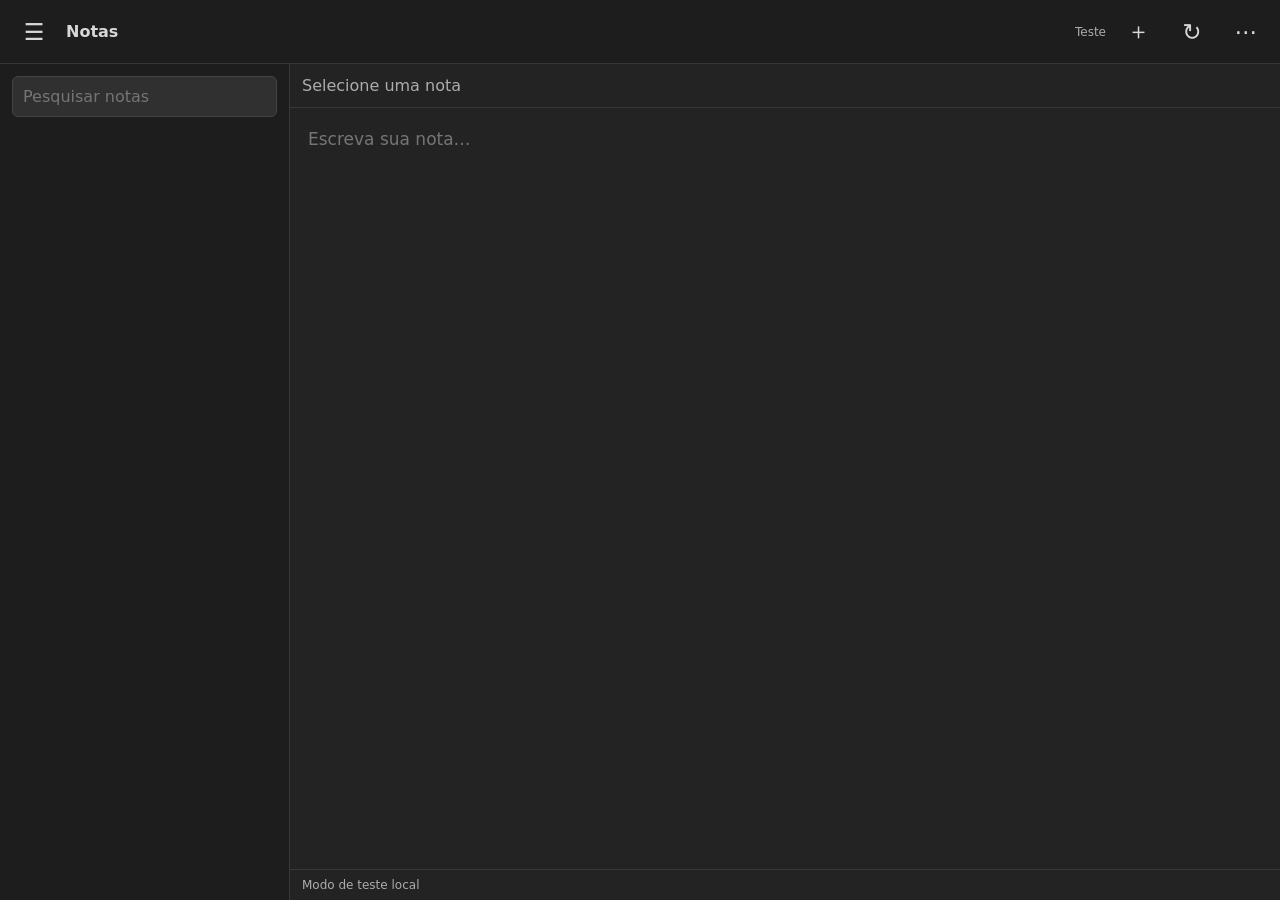
==== index.html @ 954658ea "Add files via upload" ====
<!doctype html><html lang="pt-BR"><head><meta charset="utf-8"><meta name="viewport" content="width=device-width,initial-scale=1,viewport-fit=cover"><meta name="theme-color" content="#232323"><meta name="apple-mobile-web-app-capable" content="yes"><link rel="manifest" href="manifest.webmanifest"><link rel="apple-touch-icon" href="icon-192.png"><link rel="stylesheet" href="style.css"><title>Notas</title></head><body><header><button id="back" aria-label="Lista de notas">☰</button><strong>Notas</strong><span id="mode">Teste</span><button id="new" aria-label="Nova nota">＋</button><button id="sync" aria-label="Sincronizar">↻</button><button id="menu" aria-label="Configurações">⋯</button></header><main><aside id="list"><input id="search" placeholder="Pesquisar notas" aria-label="Pesquisar notas"><div id="notes"></div></aside><section id="editor"><div id="title">Selecione uma nota</div><textarea id="text" aria-label="Texto da nota" placeholder="Escreva sua nota…" disabled></textarea><footer id="status" role="status">Modo de teste local</footer></section></main><dialog id="settings"><h2>Notas Simples Mobile</h2><p>O modo teste usa uma pasta separada no OneDrive. O modo real acessa as notas do Windows.</p><button id="login">Entrar com Microsoft</button><button id="real">Alternar teste / real</button><button id="logout">Sair da Microsoft</button><button id="close">Fechar</button><p>Não utilize dados de pacientes identificáveis. Os rascunhos ficam no armazenamento local do navegador.</p></dialog><script type="module" src="app.js"></script></body></html>
---- style.css ----
*{box-sizing:border-box}html,body{margin:0;height:100%;background:#232323;color:#d8d8d8;font:16px system-ui,sans-serif;color-scheme:dark}body{display:flex;flex-direction:column;padding-top:env(safe-area-inset-top);padding-bottom:env(safe-area-inset-bottom)}header{display:flex;align-items:center;gap:10px;background:#1d1d1d;padding:8px 12px;border-bottom:1px solid #373737}header strong{flex:1}button{font:inherit;color:inherit;background:#303030;border:0;border-radius:6px;min-height:44px;min-width:44px;padding:8px;cursor:pointer}header button{background:transparent;font-size:23px}#mode,footer{font-size:12px;color:#acacac}main{display:flex;flex:1;min-height:0}aside{width:290px;background:#1d1d1d;border-right:1px solid #373737;padding:12px;overflow:auto}input{background:#303030;border:1px solid #444;border-radius:6px;color:inherit;width:100%;padding:10px;font:inherit}#notes button{display:block;width:100%;text-align:left;background:transparent;border-bottom:1px solid #333;border-radius:0;padding:14px 8px;overflow:hidden;text-overflow:ellipsis;white-space:nowrap}#notes button.selected{background:#373737}small{display:block;color:#acacac;margin-top:5px;font-size:12px}section{display:flex;flex:1;min-width:0;flex-direction:column}#title{padding:12px;color:#acacac;border-bottom:1px solid #373737;overflow:hidden;text-overflow:ellipsis;white-space:nowrap}textarea{flex:1;width:100%;resize:none;border:0;outline:0;padding:18px;background:#232323;color:#d8d8d8;font:17px/1.55 system-ui,sans-serif}footer{padding:8px 12px;border-top:1px solid #373737;overflow-wrap:anywhere}dialog{max-width:min(400px,90vw);background:#232323;color:#d8d8d8;border:1px solid #555;border-radius:12px}dialog button{display:block;width:100%;margin:8px 0}dialog p{font-size:14px;color:#acacac}aside.hidden{display:none}@media(max-width:650px){aside{width:100%;border:0}section{display:none}body.editing aside{display:none}body.editing section{display:flex}}
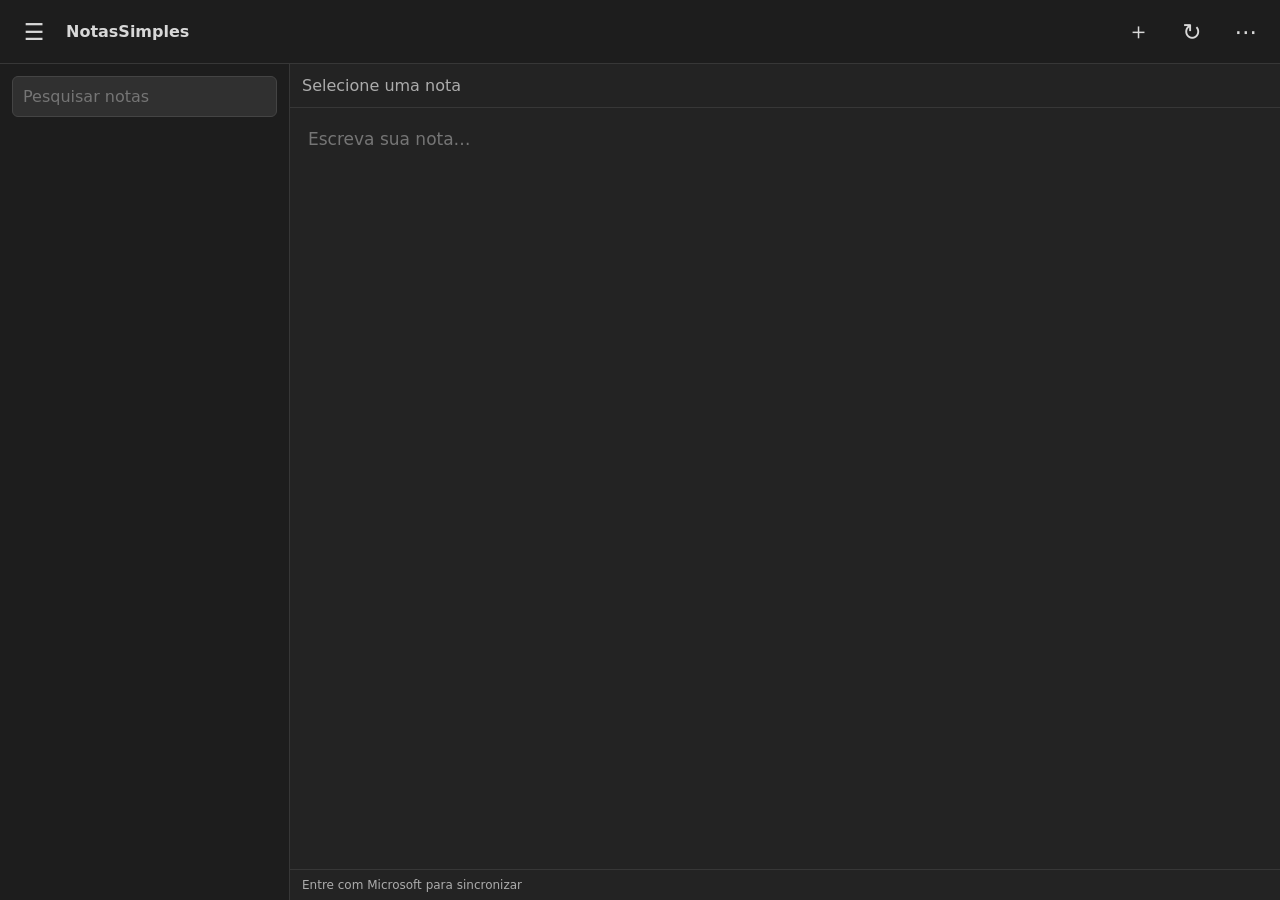
==== commit 71033bf1: "Tornar NotasSimples restrito a única versão mobile publicada" ====
--- a/index.html
+++ b/index.html
@@ -1 +1 @@
-<!doctype html><html lang="pt-BR"><head><meta charset="utf-8"><meta name="viewport" content="width=device-width,initial-scale=1,viewport-fit=cover"><meta name="theme-color" content="#232323"><meta name="apple-mobile-web-app-capable" content="yes"><link rel="manifest" href="manifest.webmanifest"><link rel="apple-touch-icon" href="icon-192.png"><link rel="stylesheet" href="style.css"><title>Notas</title></head><body><header><button id="back" aria-label="Lista de notas">☰</button><strong>Notas</strong><span id="mode">Teste</span><button id="new" aria-label="Nova nota">＋</button><button id="sync" aria-label="Sincronizar">↻</button><button id="menu" aria-label="Configurações">⋯</button></header><main><aside id="list"><input id="search" placeholder="Pesquisar notas" aria-label="Pesquisar notas"><div id="notes"></div></aside><section id="editor"><div id="title">Selecione uma nota</div><textarea id="text" aria-label="Texto da nota" placeholder="Escreva sua nota…" disabled></textarea><footer id="status" role="status">Modo de teste local</footer></section></main><dialog id="settings"><h2>Notas Simples Mobile</h2><p>O modo teste usa uma pasta separada no OneDrive. O modo real acessa as notas do Windows.</p><button id="login">Entrar com Microsoft</button><button id="real">Alternar teste / real</button><button id="logout">Sair da Microsoft</button><button id="close">Fechar</button><p>Não utilize dados de pacientes identificáveis. Os rascunhos ficam no armazenamento local do navegador.</p></dialog><script type="module" src="app.js"></script></body></html>
+<!doctype html><html lang="pt-BR"><head><meta charset="utf-8"><meta name="viewport" content="width=device-width,initial-scale=1"><meta http-equiv="refresh" content="2;url=./restrito/"><title>NotasSimples</title></head><body><p>O NotasSimples mudou para a versão com acesso limitado ao OneDrive. <a href="./restrito/">Abrir NotasSimples</a></p><script>try{sessionStorage.removeItem('ns-ms-session-v1');sessionStorage.removeItem('ns-auth')}catch{}(async()=>{try{if('serviceWorker'in navigator)await navigator.serviceWorker.register('./sw.js',{updateViaCache:'none'})}catch{}location.replace('./restrito/')})()</script></body></html>
